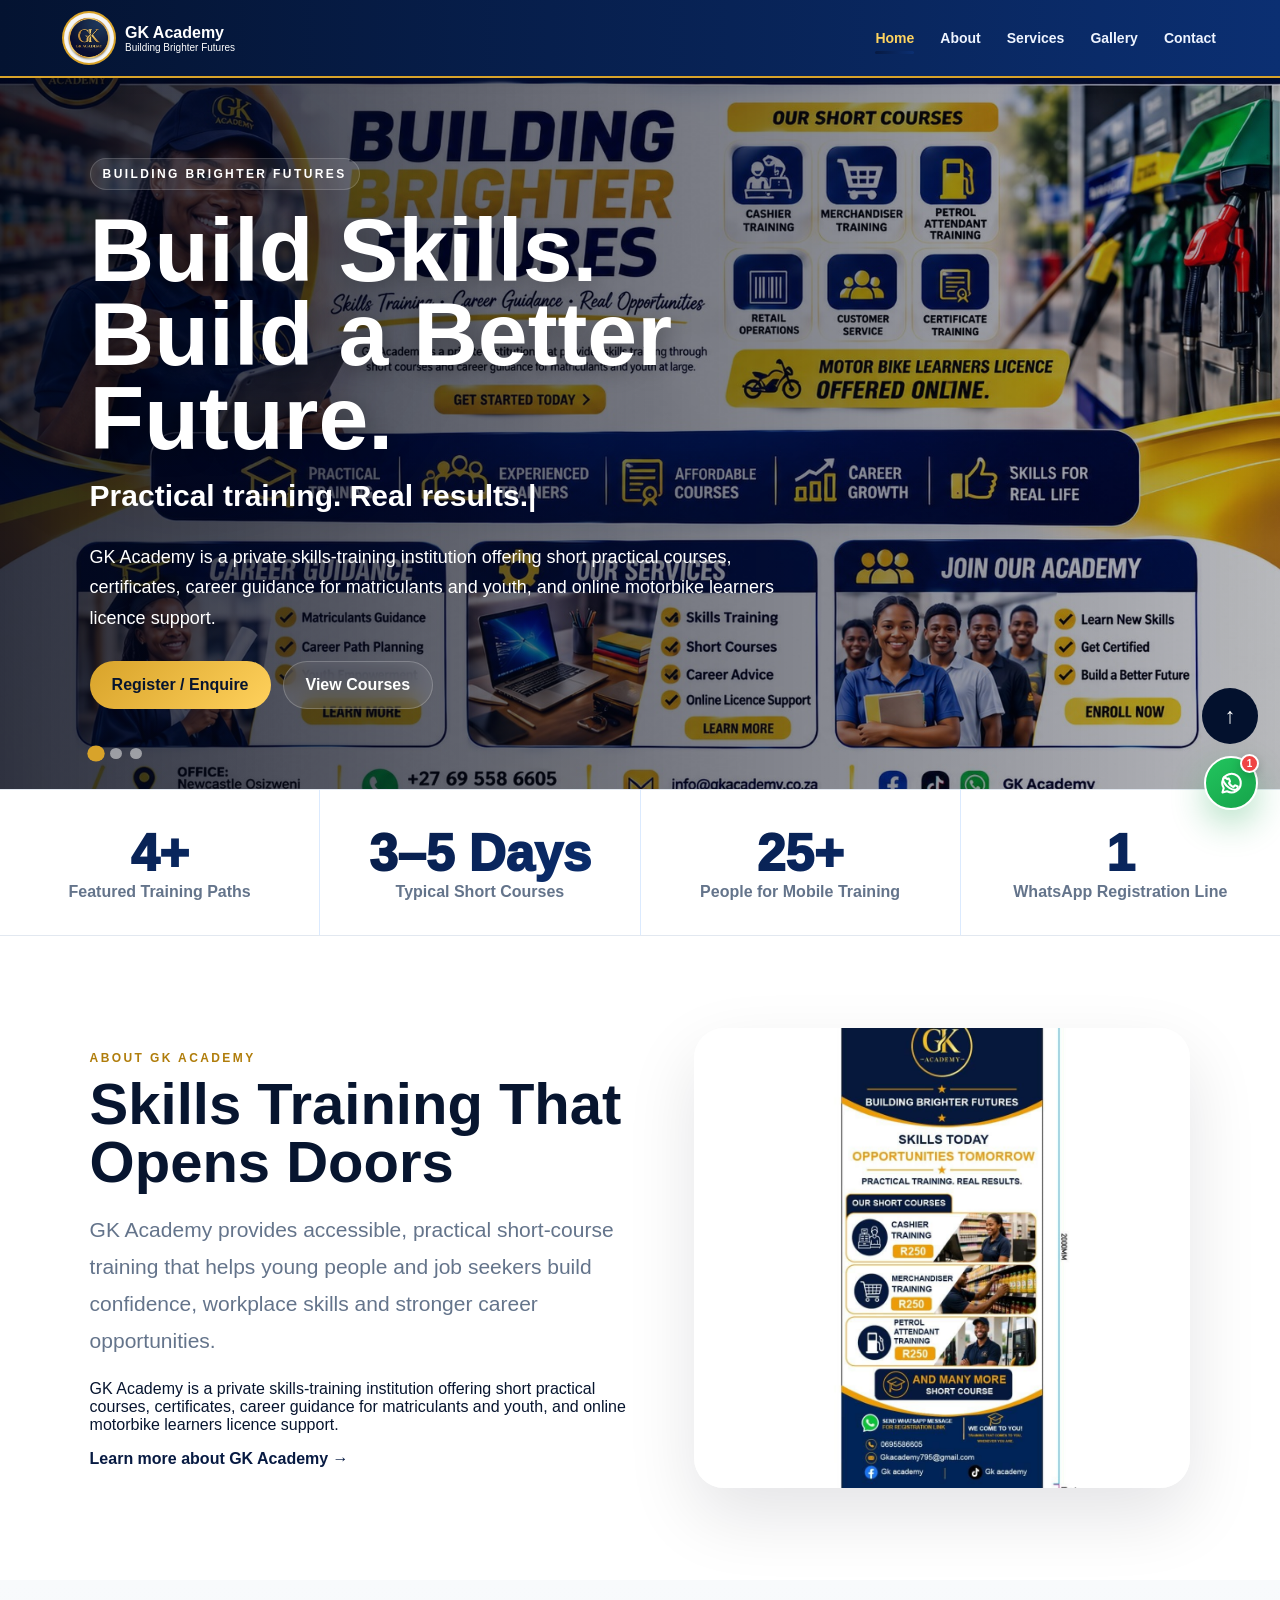
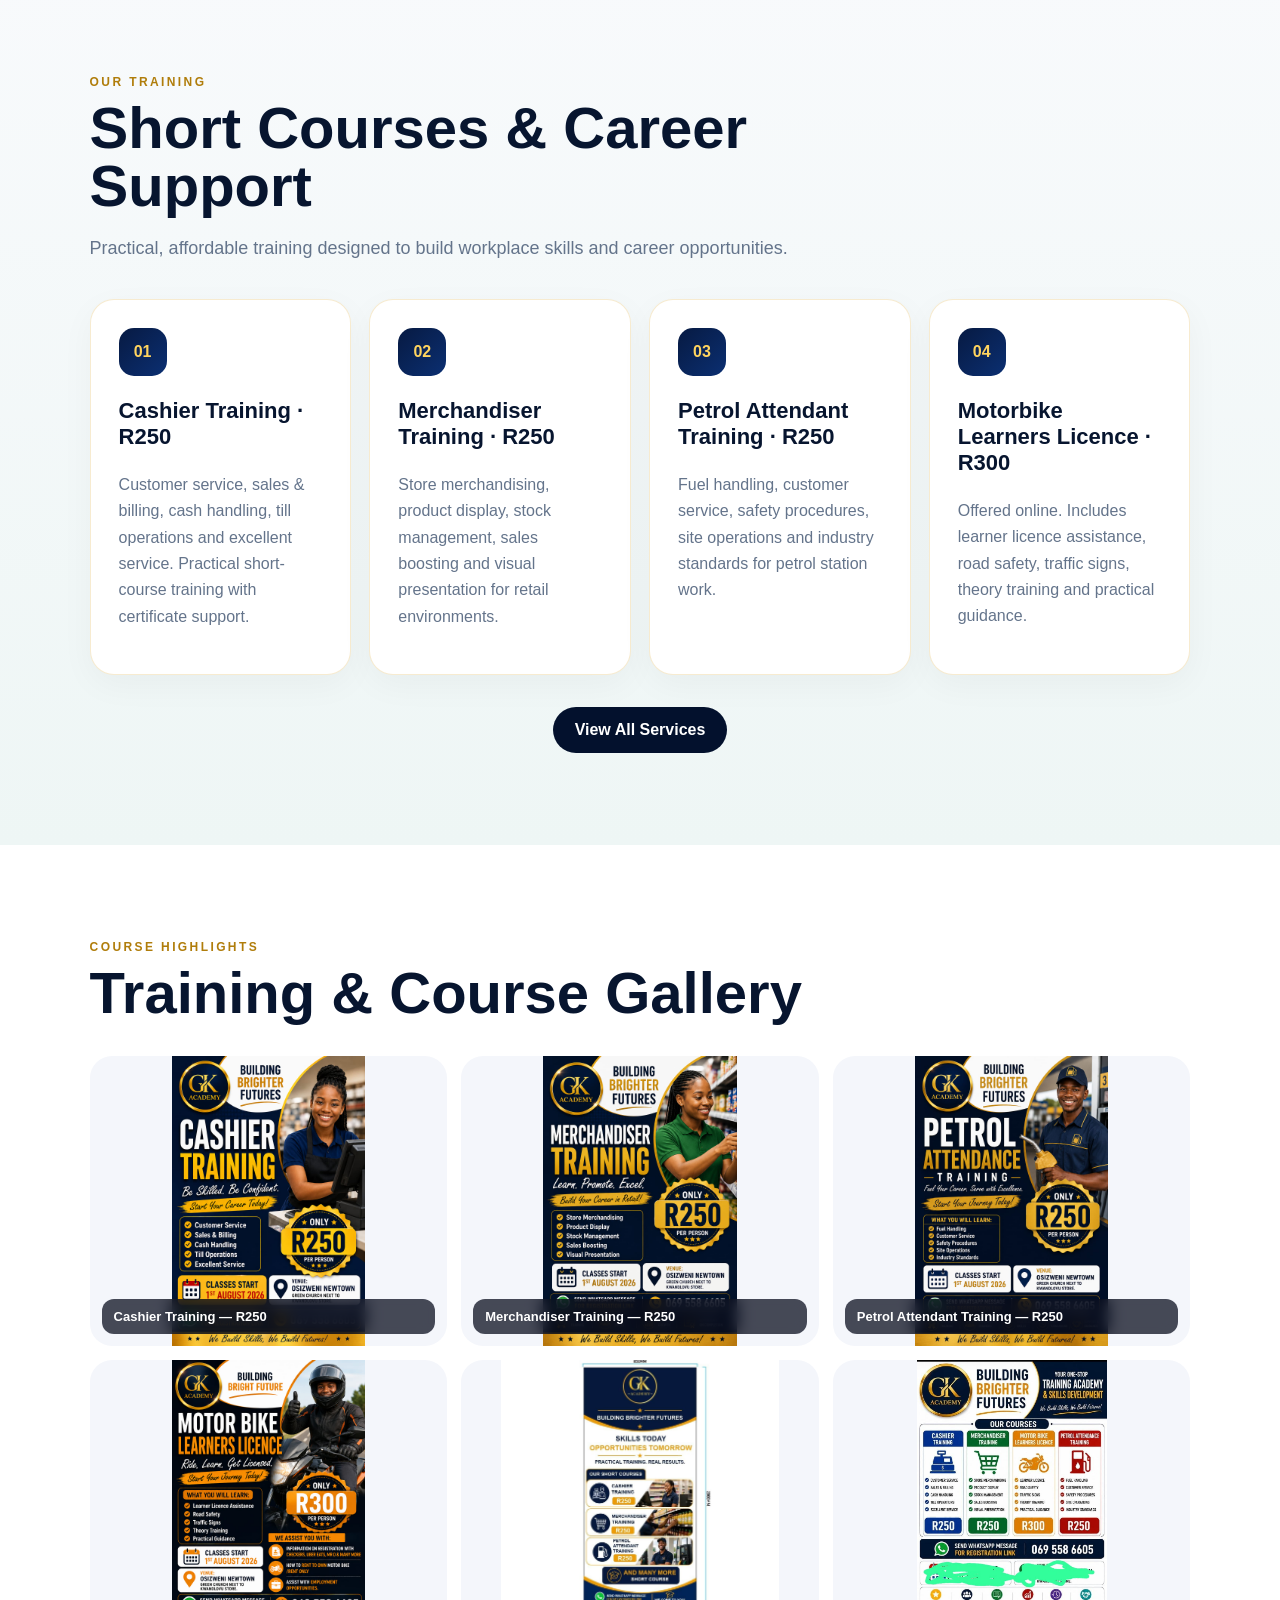
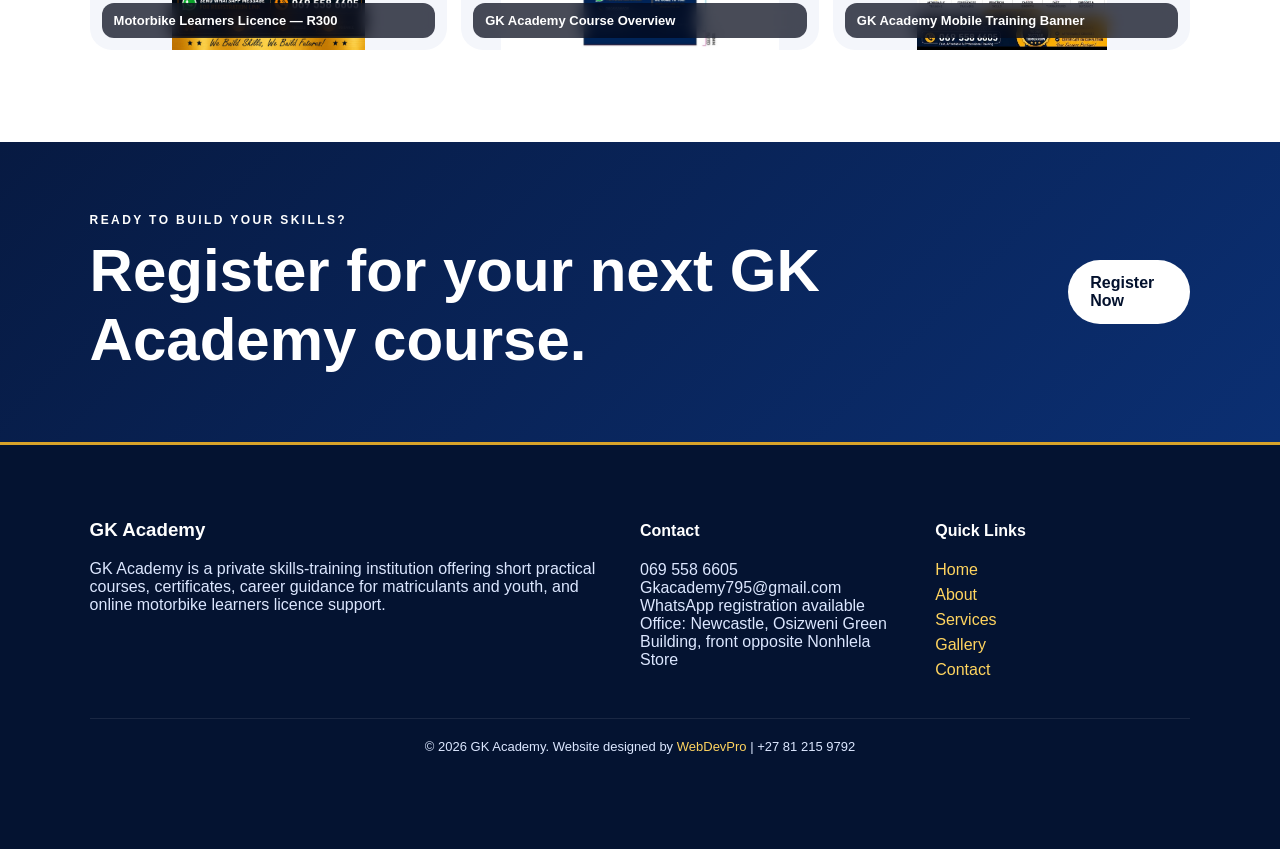
==== index.html @ dc9e260d "Add files via upload" ====
<!doctype html><html lang="en"><head><meta charset="UTF-8"><meta name="viewport" content="width=device-width,initial-scale=1"><meta name="theme-color" content="#071a42"><link rel="manifest" href="/manifest.webmanifest"><link rel="icon" href="/icons/icon-192.png"><link rel="apple-touch-icon" href="/icons/icon-192.png"><meta name="apple-mobile-web-app-capable" content="yes"><meta name="apple-mobile-web-app-status-bar-style" content="black-translucent"><link rel="stylesheet" href="/assets/style.css"><script src="/site-config.js"></script><title>GK Academy | Skills Training & Career Guidance</title></head><body data-page="home"><div id="siteHeader"></div><main><section id="top" class="hero"><div class="heroContent"><span class="eyebrow js-slogan"></span><h1 id="heroTitle"></h1><p class="heroTyping" id="heroType"></p><p class="heroDesc js-description"></p><div class="actions"><a class="btn primary waQuote" target="_blank">Register / Enquire</a><a class="btn glass" href="/services.html">View Courses</a></div></div><div class="dots"></div></section><section class="stats reveal"></section><section class="section split reveal"><div><span class="kicker">ABOUT GK ACADEMY</span><h2 class="js-about-heading"></h2><p class="lead js-about-intro"></p><p class="js-description"></p><a class="textLink" href="/about.html">Learn more about GK Academy →</a></div><img src="/images/posters/academy-overview.jpeg" alt="Featured project"></section><section class="section alt reveal"><div class="sectionHead"><span>OUR TRAINING</span><h2>Short Courses & Career Support</h2><p>Practical, affordable training designed to build workplace skills and career opportunities.</p></div><div class="grid" id="servicesPreview"></div><div class="center"><a class="btn dark" href="/services.html">View All Services</a></div></section><section class="section reveal"><div class="sectionHead"><span>COURSE HIGHLIGHTS</span><h2>Training & Course Gallery</h2></div><div class="gallery" id="galleryPreview"></div></section><section class="cta reveal"><div><span>READY TO BUILD YOUR SKILLS?</span><h2>Register for your next GK Academy course.</h2></div><a class="btn light" href="/contact.html">Register Now</a></section></main><div id="siteFooter"></div><script src="/assets/app.js"></script></body></html>
---- assets/style.css ----
:root{--primary:#0f766e;--secondary:#0ea5e9;--accent:#f59e0b;--dark:#0f172a;--muted:#64748b;--surface:#f8fafc;font-family:Inter,Arial,Helvetica,sans-serif;color:#0f172a;background:#fff;scroll-behavior:smooth}*{box-sizing:border-box}html,body{margin:0;min-height:100%}body{overflow-x:hidden}a{text-decoration:none;color:inherit}button,input,textarea,select{font:inherit}.header{height:78px;display:flex;align-items:center;justify-content:space-between;padding:0 max(5vw,22px);position:sticky;top:0;background:#ffffffee;backdrop-filter:blur(18px);z-index:80;box-shadow:0 2px 20px #0206170b}.brand{display:flex;align-items:center;gap:11px}.brand img{width:50px;height:50px;object-fit:contain}.brand span{display:flex;flex-direction:column}.brand strong{font-size:16px}.brand small{font-size:10px;color:var(--muted);max-width:190px}.desktopNav{display:flex;gap:26px}.desktopNav a{font-weight:700;font-size:14px;position:relative}.desktopNav a:after{content:"";position:absolute;left:0;right:100%;bottom:-8px;height:3px;border-radius:9px;background:linear-gradient(90deg,var(--primary),var(--secondary));transition:.25s}.desktopNav a:hover:after,.desktopNav a.active:after{right:0}.menuBtn{display:none;border:0;background:none;font-size:28px}.mobileMenu{display:none;position:fixed;top:78px;left:0;right:0;background:white;z-index:75;padding:20px 24px;gap:16px;box-shadow:0 18px 30px #02061720}.mobileMenu.open{display:grid}.mobileMenu a{font-weight:800;padding:8px 0}.hero{min-height:82vh;background-size:cover;background-position:center;display:flex;align-items:center;position:relative;color:white;padding:80px max(7vw,24px);overflow:hidden}.hero:before{content:"";position:absolute;width:420px;height:420px;border-radius:50%;background:radial-gradient(circle,var(--secondary),transparent 68%);filter:blur(50px);opacity:.18;right:-100px;top:-90px;animation:floatGlow 7s ease-in-out infinite}.heroContent{position:relative;max-width:820px;z-index:2}.eyebrow,.kicker,.sectionHead span,.cta span,.pageHero span{font-size:12px;font-weight:900;letter-spacing:.2em;text-transform:uppercase}.eyebrow{display:inline-flex;align-items:center;gap:8px;padding:8px 12px;border-radius:999px;background:#ffffff16;border:1px solid #ffffff2b}.hero h1{font-size:clamp(46px,7vw,92px);line-height:.94;margin:18px 0;max-width:950px}.heroEnter{animation:heroIn .8s cubic-bezier(.2,.8,.2,1)}.heroTyping{font-size:clamp(19px,2.4vw,30px);font-weight:850;min-height:45px;margin:0 0 12px;color:#dff8ff}.cursor{animation:blink .7s infinite}.heroDesc{font-size:18px;line-height:1.7;max-width:700px;color:#e2e8f0}.actions{display:flex;gap:12px;flex-wrap:wrap;margin-top:28px}.btn{border:0;padding:14px 22px;border-radius:999px;font-weight:900;display:inline-flex;align-items:center;justify-content:center;cursor:pointer;transition:.25s}.btn:hover{transform:translateY(-3px);box-shadow:0 12px 30px #02061728}.primary{background:linear-gradient(135deg,var(--primary),var(--secondary));color:#fff}.dark{background:var(--dark);color:#fff}.light{background:#fff;color:var(--dark)}.glass{background:#ffffff14;color:#fff;border:1px solid #ffffff36;backdrop-filter:blur(10px)}.dots{position:absolute;bottom:30px;display:flex;gap:8px;z-index:3}.dots button{width:11px;height:11px;border:0;border-radius:50%;opacity:.55;cursor:pointer}.dots .active{opacity:1;transform:scale(1.45);background:var(--accent)}.section{padding:92px max(7vw,24px)}.alt{background:linear-gradient(180deg,#f8fafc,#eef6f5)}.sectionHead{max-width:760px;margin-bottom:34px}.sectionHead h2,.split h2,.contactCard h2{font-size:clamp(34px,5vw,58px);line-height:1;margin:9px 0 18px}.sectionHead p,.lead,.leadSmall{color:var(--muted);font-size:18px;line-height:1.75}.lead{font-size:21px}.leadSmall{font-size:17px}.grid{display:grid;grid-template-columns:repeat(4,1fr);gap:18px}.grid.three{grid-template-columns:repeat(3,1fr)}.card{background:#fff;border:1px solid #e2e8f0;border-radius:24px;padding:28px;box-shadow:0 10px 34px #0206170a;transition:.28s;overflow:hidden;position:relative}.card:before{content:"";position:absolute;inset:auto -30% -65% auto;width:180px;height:180px;border-radius:50%;background:linear-gradient(135deg,var(--primary),var(--secondary));opacity:.08}.lift:hover{transform:translateY(-9px) rotateX(2deg);box-shadow:0 24px 60px #02061718}.cardIcon{width:48px;height:48px;border-radius:15px;display:grid;place-items:center;background:linear-gradient(135deg,var(--primary),var(--secondary));color:white;font-weight:900}.card h3{font-size:22px}.card p{line-height:1.65;color:var(--muted)}.serviceCard a,.textLink{font-weight:900;color:var(--primary)}.center{text-align:center;margin-top:32px}.stats{display:grid;grid-template-columns:repeat(4,1fr);gap:1px;background:#dbeafe;border-top:1px solid #e2e8f0;border-bottom:1px solid #e2e8f0}.stat{background:#fff;text-align:center;padding:34px 15px}.counterNum{font-size:clamp(34px,4vw,54px);font-weight:950;background:linear-gradient(135deg,var(--primary),var(--secondary));-webkit-background-clip:text;color:transparent}.stat span{color:var(--muted);font-weight:800}.split{display:grid;grid-template-columns:1.05fr .95fr;gap:55px;align-items:center}.split img{width:100%;height:460px;object-fit:cover;border-radius:30px;box-shadow:0 28px 70px #0206171c}.gallery{display:grid;grid-template-columns:repeat(3,1fr);gap:14px}.galleryItem{margin:0;position:relative;overflow:hidden;border-radius:22px;background:#e2e8f0}.galleryItem img{width:100%;height:290px;object-fit:cover;display:block;transition:.5s}.galleryItem:hover img{transform:scale(1.075)}.galleryItem figcaption{position:absolute;left:12px;right:12px;bottom:12px;background:#020617b8;color:#fff;padding:10px 12px;border-radius:12px;font-size:13px;font-weight:800;backdrop-filter:blur(8px)}.masonry .galleryItem:nth-child(2n) img{height:360px}.cta{padding:68px max(7vw,24px);display:flex;align-items:center;justify-content:space-between;gap:30px;background:linear-gradient(120deg,var(--primary),var(--secondary));color:white}.cta h2{font-size:clamp(34px,5vw,60px);margin:8px 0 0}.pageHero{min-height:46vh;background-size:cover;background-position:center;display:flex;align-items:center;color:white;padding:80px max(7vw,24px);background-image:linear-gradient(90deg,rgba(2,6,23,.84),rgba(2,6,23,.35)),url('/images/generated/hero-2.jpg')}.pageHero>div{max-width:850px}.pageHero h1{font-size:clamp(46px,7vw,82px);margin:12px 0;line-height:.95}.pageHero p{font-size:22px;min-height:35px}.contactGrid{display:grid;grid-template-columns:.85fr 1.15fr;gap:30px}.contactCard,.contactForm{padding:32px;border-radius:26px;background:#fff;border:1px solid #e2e8f0;box-shadow:0 12px 36px #0206170b}.contactForm{display:grid;gap:14px}.contactForm input,.contactForm textarea,.contactForm select{width:100%;border:1px solid #cbd5e1;border-radius:14px;padding:15px;background:#f8fafc}.faq{max-width:900px}.faq details{background:#fff;border:1px solid #e2e8f0;padding:20px;border-radius:16px;margin:10px 0}.faq summary{font-weight:900;cursor:pointer}.faq p{color:var(--muted);line-height:1.65}footer{background:#07111f;color:#cbd5e1;padding:55px max(7vw,24px) 95px}.footerGrid{display:grid;grid-template-columns:2fr 1fr 1fr;gap:40px}.footerGrid h3,.footerGrid h4{color:#fff}.footerGrid a{display:block;margin:7px 0}.footerBottom{border-top:1px solid #ffffff16;margin-top:32px;padding-top:20px;text-align:center;font-size:13px}.chatButton,.backTop{position:fixed;right:22px;border:0;border-radius:50%;width:56px;height:56px;display:grid;place-items:center;z-index:65;cursor:pointer}.chatButton{bottom:90px;background:#22c55e;color:#fff;font-size:25px}.backTop{bottom:156px;background:var(--dark);color:#fff;font-size:22px}.pulse{animation:pulse 2.1s infinite}.chatBox{position:fixed;right:22px;bottom:156px;width:min(390px,calc(100vw - 28px));height:min(600px,72vh);background:#fff;border-radius:24px;z-index:64;box-shadow:0 26px 80px #02061750;display:flex;flex-direction:column;overflow:hidden;border:1px solid #e2e8f0}.chatHead{background:linear-gradient(135deg,var(--primary),var(--secondary));color:white;padding:16px 18px;display:flex;justify-content:space-between;align-items:center}.chatHead div{display:flex;flex-direction:column}.chatHead small{opacity:.85}.chatHead button{border:0;background:#ffffff18;color:white;border-radius:50%;width:34px;height:34px}.chatMessages{padding:16px;display:flex;flex-direction:column;gap:10px;overflow:auto;flex:1;background:#f8fafc}.bubble{padding:11px 13px;border-radius:15px;max-width:86%;line-height:1.45;font-size:14px}.bubble.bot{background:white;border:1px solid #e2e8f0;align-self:flex-start}.bubble.user{background:linear-gradient(135deg,var(--primary),var(--secondary));color:#fff;align-self:flex-end}.quickReplies{padding:12px;display:grid;grid-template-columns:1fr 1fr;gap:8px}.quickReplies button{border:1px solid #cbd5e1;background:#fff;border-radius:12px;padding:10px;font-weight:800;cursor:pointer}.chatInput{display:flex;padding:12px;border-top:1px solid #e2e8f0;gap:8px}.chatInput input{flex:1;border:1px solid #cbd5e1;border-radius:999px;padding:12px 14px}.chatInput button{width:44px;border:0;border-radius:50%;background:var(--primary);color:#fff}.full{width:calc(100% - 24px);margin:12px}.mobileFooter{display:none}.installNudge{position:fixed;left:22px;bottom:22px;z-index:67;background:#fff;border-radius:18px;box-shadow:0 18px 55px #02061738;border:1px solid #e2e8f0;padding:14px;display:flex;align-items:center;gap:12px;max-width:430px}.installSymbol{font-size:24px;color:var(--primary);font-weight:900}.installNudge div{display:flex;flex-direction:column;flex:1}.installNudge small{font-size:12px;color:var(--muted)}.installNudge button{border:0;border-radius:999px;padding:9px 13px;background:var(--primary);color:#fff;font-weight:900}.installNudge .nudgeClose{background:#e2e8f0;color:#334155;padding:6px 9px}.modalShade{position:fixed;inset:0;background:#0206179c;z-index:100;display:grid;place-items:center;padding:20px}.installHelp{background:#fff;border-radius:24px;padding:30px;max-width:420px;text-align:center}.installIcon{font-size:42px;color:var(--primary)}.reveal{opacity:0;transform:translateY(28px);transition:opacity .7s ease,transform .7s ease}.reveal.visible{opacity:1;transform:none}@keyframes blink{50%{opacity:0}}@keyframes heroIn{from{opacity:0;transform:translateY(28px) scale(.98)}to{opacity:1;transform:none}}@keyframes pulse{0%,100%{box-shadow:0 0 0 0 #22c55e55}50%{box-shadow:0 0 0 15px #22c55e00}}@keyframes floatGlow{50%{transform:translate(-35px,30px) scale(1.12)}}@media(max-width:950px){.grid,.grid.three{grid-template-columns:1fr 1fr}.split,.contactGrid{grid-template-columns:1fr}.desktopNav{display:none}.menuBtn{display:block}.footerGrid{grid-template-columns:1fr 1fr}.gallery{grid-template-columns:1fr 1fr}}@media(max-width:700px){body{padding-bottom:72px}.header{height:70px}.brand img{width:44px;height:44px}.hero{min-height:78vh;padding-top:65px}.hero h1{font-size:clamp(42px,13vw,68px)}.heroDesc{font-size:16px}.section{padding:68px 20px}.grid,.grid.three,.stats,.gallery{grid-template-columns:1fr}.stat{padding:24px}.split img{height:300px}.cta{display:block;padding:50px 20px}.cta .btn{margin-top:22px}.footerGrid{grid-template-columns:1fr}.mobileFooter{position:fixed;display:grid;grid-template-columns:repeat(4,1fr);left:10px;right:10px;bottom:10px;z-index:90;border-radius:20px;overflow:hidden;background:linear-gradient(135deg,var(--primary),var(--secondary));box-shadow:0 12px 38px #02061750;border:1px solid #ffffff35}.mobileFooter a,.mobileFooter button{min-height:62px;border:0;background:transparent;color:#fff;display:flex;flex-direction:column;align-items:center;justify-content:center;gap:4px;font-size:18px;font-weight:900;cursor:pointer}.mobileFooter span{font-size:10px}.mobileFooter a:nth-child(2),.mobileFooter button{background:#ffffff12}.chatButton{bottom:88px}.backTop{bottom:150px}.chatBox{bottom:90px;right:10px;width:calc(100vw - 20px);height:min(620px,76vh)}.installNudge{left:10px;right:10px;bottom:86px;max-width:none}.masonry .galleryItem:nth-child(2n) img,.galleryItem img{height:260px}}


/* =========================================================
   WEBDEVPRO ULTRA MAX 2 — PREMIUM MOBILE UI
   ========================================================= */
.mobileFooter svg,.chatButton svg,.chatHead svg,.chatInput svg,.chatContinue svg{
  width:24px;height:24px;fill:none;stroke:currentColor;stroke-width:1.85;
  stroke-linecap:round;stroke-linejoin:round;
}
.chatButton{
  width:54px;height:54px;background:linear-gradient(145deg,#22c55e,#16a34a);
  box-shadow:0 14px 35px rgba(22,163,74,.32);border:2px solid #fff;
}
.chatButton svg{width:27px;height:27px}
.chatBadge{
  position:absolute;top:-4px;right:-3px;width:19px;height:19px;border-radius:50%;
  display:grid;place-items:center;background:#ef4444;color:#fff;font-size:10px;font-weight:900;
  border:2px solid #fff;box-shadow:0 3px 10px #02061730;
}
.chatBox.compact{
  width:min(360px,calc(100vw - 28px));height:auto;max-height:560px;border-radius:20px;
  overflow:hidden;border:1px solid rgba(148,163,184,.30);box-shadow:0 26px 70px rgba(2,6,23,.34);
}
.chatHead{padding:12px 14px;min-height:62px}
.chatIdentity{display:flex;align-items:center;gap:10px}
.chatAvatar{
  width:36px;height:36px;border-radius:12px;display:grid;place-items:center;
  background:rgba(255,255,255,.16);border:1px solid rgba(255,255,255,.22)
}
.chatAvatar svg{width:22px;height:22px}
.chatIdentity b{font-size:14px;line-height:1.15}
.chatIdentity small{display:flex!important;align-items:center;gap:5px;font-size:10.5px;margin-top:3px;opacity:.88}
.onlineDot{width:7px;height:7px;border-radius:50%;background:#7bf59a;box-shadow:0 0 0 3px rgba(123,245,154,.16)}
.chatClose{
  width:32px!important;height:32px!important;display:grid!important;place-items:center!important;
  background:rgba(255,255,255,.13)!important;border:1px solid rgba(255,255,255,.18)!important
}
.chatClose svg{width:18px;height:18px}
.chatMessages{flex:none;min-height:90px;max-height:245px;padding:12px;gap:8px}
.bubble{padding:9px 11px;border-radius:14px;font-size:13px;line-height:1.4;max-width:87%}
.bubble.subtle{font-size:11.5px;color:#64748b;background:#f1f5f9}
.quickReplies{padding:10px 11px 11px;gap:7px;border-top:1px solid #edf2f7;background:#fff}
.quickReplies button{
  padding:9px 8px;border-radius:11px;font-size:11.5px;line-height:1.25;
  color:#334155;background:#fff;transition:.2s;
}
.quickReplies button:hover{
  color:var(--primary);border-color:var(--primary);background:#f8fafc;transform:translateY(-1px)
}
.chatInput{padding:9px 10px;gap:7px;background:#fff}
.chatInput input{min-width:0;padding:10px 12px;font-size:12.5px;background:#f8fafc}
.chatInput button{
  width:38px;height:38px;flex:0 0 38px;display:grid;place-items:center;
  background:linear-gradient(135deg,var(--primary),var(--secondary));box-shadow:0 6px 16px rgba(15,23,42,.13)
}
.chatInput button svg{width:18px;height:18px}
.chatContinue{
  margin:9px 10px 11px;min-height:42px;display:flex;align-items:center;justify-content:center;gap:8px;
  border-radius:12px;background:#22c55e;color:#fff;font-weight:900;font-size:12.5px;
  box-shadow:0 10px 20px rgba(34,197,94,.20);transition:.2s
}
.chatContinue:hover{transform:translateY(-1px);filter:brightness(.98)}
.chatContinue svg{width:19px;height:19px}

@media(max-width:700px){
  body{padding-bottom:88px}
  .mobileFooter{
    left:8px;right:8px;bottom:8px;grid-template-columns:repeat(5,1fr);min-height:68px;
    border-radius:22px;padding:5px 5px calc(5px + env(safe-area-inset-bottom));
    background:linear-gradient(135deg,var(--dark),var(--primary) 48%,var(--secondary));
    border:1px solid rgba(255,255,255,.17);
    box-shadow:0 16px 42px rgba(2,6,23,.34),inset 0 1px 0 rgba(255,255,255,.08);
    overflow:visible;backdrop-filter:blur(18px)
  }
  .mobileFooter a,.mobileFooter button{
    position:relative;min-height:56px;padding:5px 2px;border-radius:16px;gap:4px;
    color:rgba(255,255,255,.78);background:transparent!important;transition:.2s ease
  }
  .mobileFooter a.active{color:#fff;background:rgba(255,255,255,.11)!important}
  .mobileFooter a.active:after{
    content:"";position:absolute;bottom:1px;left:50%;transform:translateX(-50%);
    width:20px;height:3px;border-radius:999px;background:var(--accent)
  }
  .footerIcon{width:34px;height:32px;border-radius:11px;display:grid;place-items:center;transition:.2s ease}
  .mobileFooter a.active .footerIcon{
    background:rgba(255,255,255,.12);box-shadow:inset 0 0 0 1px rgba(255,255,255,.08)
  }
  .footerIcon svg{width:22px;height:22px}
  .waIcon{color:#fff;background:#22c55e!important;box-shadow:0 7px 17px rgba(34,197,94,.25)}
  .footerLabel{font-size:9.5px!important;font-weight:800!important;letter-spacing:.01em;line-height:1}
  .mobileFooter a:active,.mobileFooter button:active{transform:scale(.96)}

  .chatButton{right:13px;bottom:88px;width:50px;height:50px}
  .backTop{right:15px;bottom:144px;width:42px;height:42px}

  /* Main requested fix: chatbot no longer takes over the phone */
  .chatBox.compact{
    right:10px;bottom:88px;width:min(326px,calc(100vw - 20px));
    height:auto;max-height:54vh;border-radius:18px
  }
  .chatMessages{max-height:180px;min-height:78px;padding:10px}
  .quickReplies{grid-template-columns:1fr 1fr;padding:8px}
  .quickReplies button{font-size:10.8px;padding:8px 6px}
  .bubble{font-size:12px;padding:8px 10px}
  .bubble.subtle{font-size:10.8px}
  .chatHead{padding:10px 12px;min-height:56px}
  .chatAvatar{width:32px;height:32px;border-radius:10px}
  .chatAvatar svg{width:19px;height:19px}
  .chatIdentity b{font-size:13px}
  .chatIdentity small{font-size:9.8px}
  .chatInput{padding:7px 8px}
  .chatInput input{padding:9px 11px;font-size:12px}
  .chatInput button{width:36px;height:36px;flex-basis:36px}
  .chatContinue{margin:7px 8px 9px;min-height:39px;font-size:12px}

  .installNudge{left:10px;right:10px;bottom:84px;max-width:none;border-radius:15px;padding:10px}
  .installNudge small{display:none}
}
/* GK Academy brand refinements */
:root{--gold:#d8a32a;--navy:#071a42;--navy2:#0b2f72}
body{background:#fff;color:#07152f}
.header{background:linear-gradient(90deg,#041331,#0b2f72);border-bottom:2px solid #d8a32a}
.brand img{border-radius:50%;box-shadow:0 0 0 2px #d8a32a;object-fit:cover;background:#fff}
.brand strong,.brand small{color:#fff}
.desktopNav a{color:#eef4ff}.desktopNav a.active,.desktopNav a:hover{color:#ffd45f}
.hero{min-height:72vh;background-position:center;background-size:cover}
.hero:before{content:"";position:absolute;inset:0;background:linear-gradient(90deg,rgba(2,10,28,.9),rgba(2,10,28,.55),rgba(2,10,28,.18));pointer-events:none}
.heroContent{position:relative;z-index:2;max-width:720px}
.hero h1{color:#fff;text-shadow:0 4px 22px rgba(0,0,0,.35)}
.heroDesc,.heroTyping,.eyebrow{color:#fff}
.btn.primary{background:linear-gradient(135deg,#d8a32a,#ffd15c);color:#07152f;border:none}
.btn.primary:hover{filter:brightness(1.04)}
.cardIcon{background:linear-gradient(135deg,#071a42,#0b2f72);color:#ffd45f}
.card{border:1px solid rgba(216,163,42,.22)}
.kicker,.sectionHead span{color:#b07d0b}
.cta{background:linear-gradient(135deg,#071a42,#0b2f72)}
.pageHero{background:linear-gradient(135deg,#071a42,#0b2f72 60%,#c28c16);color:#fff}
.pageHero h1,.pageHero p,.pageHero span{color:#fff}
.galleryItem img{object-fit:contain;background:#f4f6fb}
.gallery.masonry .galleryItem img{max-height:780px}
footer{background:#041331;color:#dce7ff;border-top:3px solid #d8a32a}
footer a{color:#ffd45f}
.mobileFooter{border-top:2px solid #d8a32a}
.mobileFooter a.active,.mobileFooter button:hover,.mobileFooter a:hover{color:#d8a32a}
.chatHead{background:linear-gradient(135deg,#071a42,#0b2f72)}
.chatContinue{background:#d8a32a;color:#07152f}
@media (max-width:760px){.hero{min-height:78vh}.heroContent{padding-top:30px}.brand small{display:none}.galleryItem img{max-height:520px}}
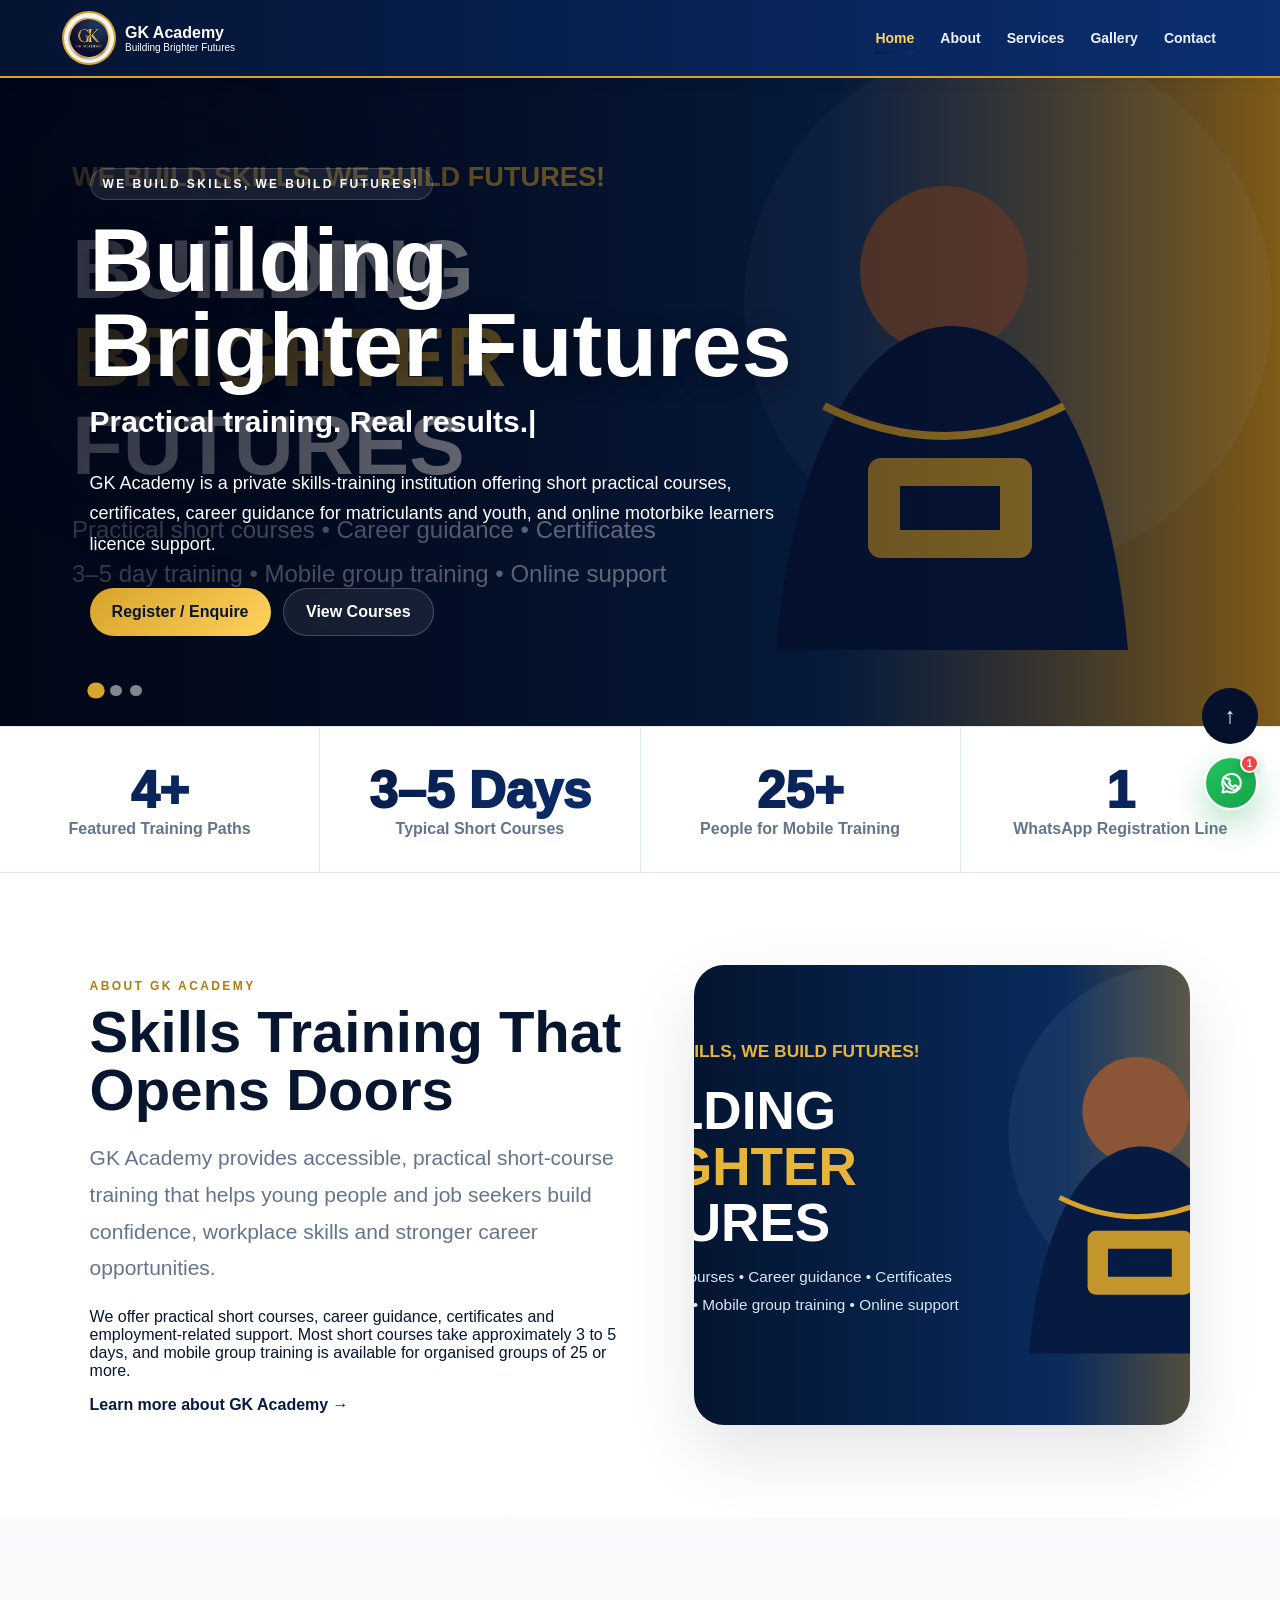
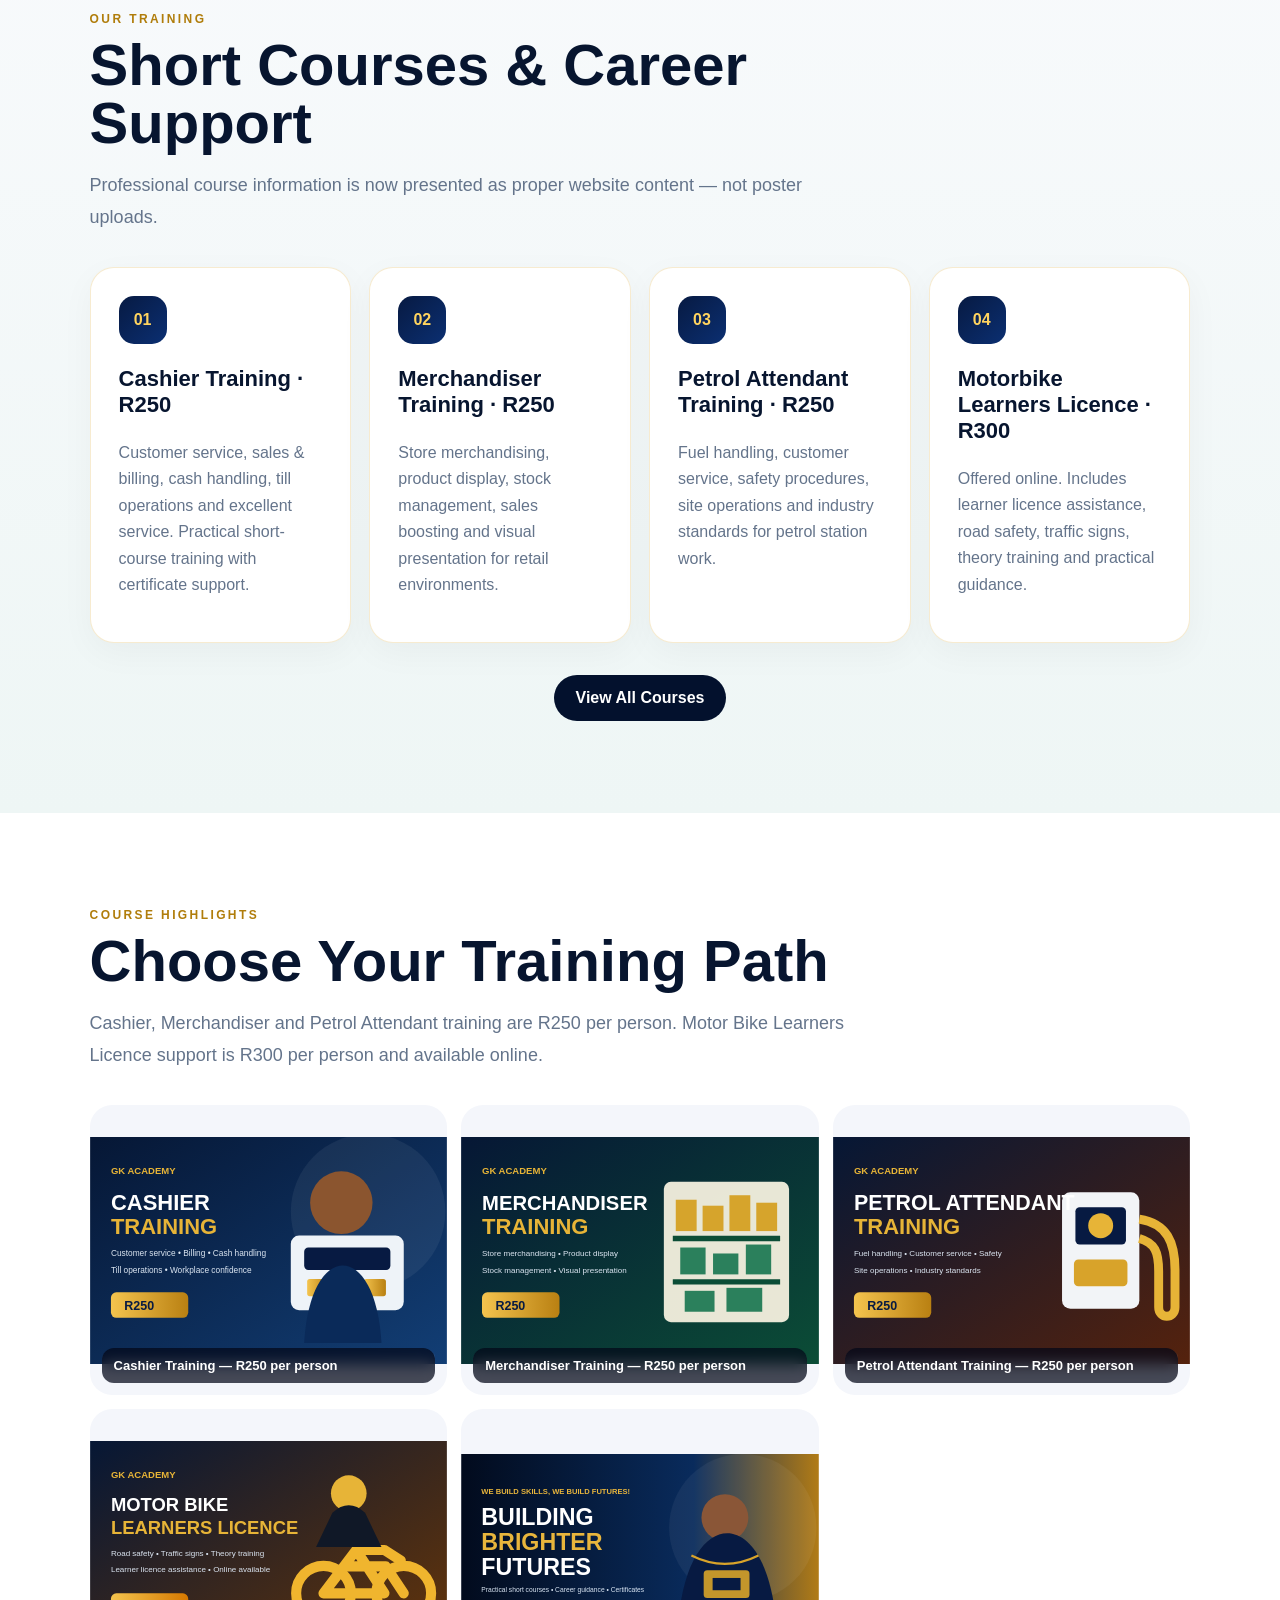
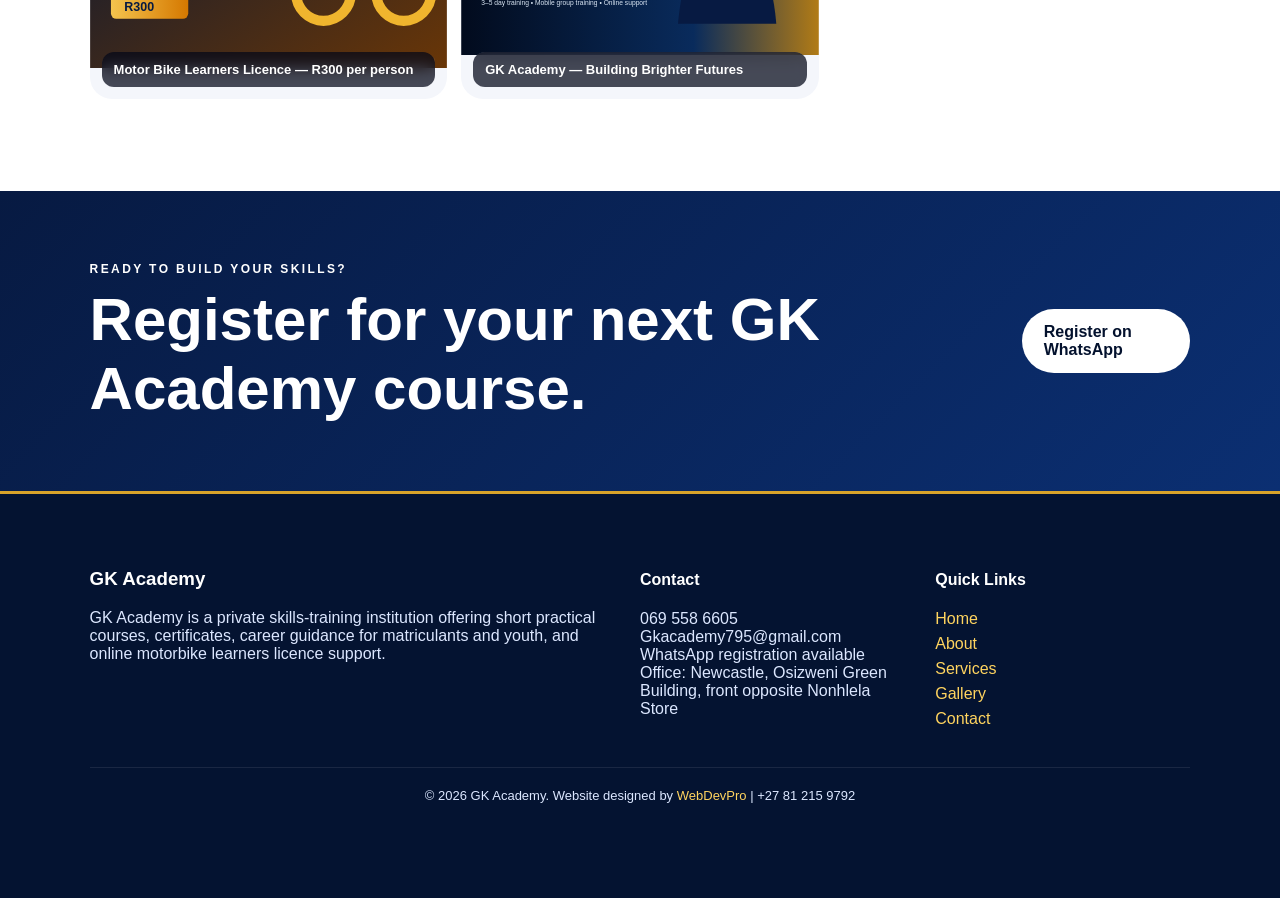
==== commit 6a222b01: "Redesign homepage and remove poster imagery" ====
--- a/index.html
+++ b/index.html
@@ -1 +1 @@
-<!doctype html><html lang="en"><head><meta charset="UTF-8"><meta name="viewport" content="width=device-width,initial-scale=1"><meta name="theme-color" content="#071a42"><link rel="manifest" href="/manifest.webmanifest"><link rel="icon" href="/icons/icon-192.png"><link rel="apple-touch-icon" href="/icons/icon-192.png"><meta name="apple-mobile-web-app-capable" content="yes"><meta name="apple-mobile-web-app-status-bar-style" content="black-translucent"><link rel="stylesheet" href="/assets/style.css"><script src="/site-config.js"></script><title>GK Academy | Skills Training & Career Guidance</title></head><body data-page="home"><div id="siteHeader"></div><main><section id="top" class="hero"><div class="heroContent"><span class="eyebrow js-slogan"></span><h1 id="heroTitle"></h1><p class="heroTyping" id="heroType"></p><p class="heroDesc js-description"></p><div class="actions"><a class="btn primary waQuote" target="_blank">Register / Enquire</a><a class="btn glass" href="/services.html">View Courses</a></div></div><div class="dots"></div></section><section class="stats reveal"></section><section class="section split reveal"><div><span class="kicker">ABOUT GK ACADEMY</span><h2 class="js-about-heading"></h2><p class="lead js-about-intro"></p><p class="js-description"></p><a class="textLink" href="/about.html">Learn more about GK Academy →</a></div><img src="/images/posters/academy-overview.jpeg" alt="Featured project"></section><section class="section alt reveal"><div class="sectionHead"><span>OUR TRAINING</span><h2>Short Courses & Career Support</h2><p>Practical, affordable training designed to build workplace skills and career opportunities.</p></div><div class="grid" id="servicesPreview"></div><div class="center"><a class="btn dark" href="/services.html">View All Services</a></div></section><section class="section reveal"><div class="sectionHead"><span>COURSE HIGHLIGHTS</span><h2>Training & Course Gallery</h2></div><div class="gallery" id="galleryPreview"></div></section><section class="cta reveal"><div><span>READY TO BUILD YOUR SKILLS?</span><h2>Register for your next GK Academy course.</h2></div><a class="btn light" href="/contact.html">Register Now</a></section></main><div id="siteFooter"></div><script src="/assets/app.js"></script></body></html>
+<!doctype html><html lang="en"><head><meta charset="UTF-8"><meta name="viewport" content="width=device-width,initial-scale=1"><meta name="theme-color" content="#071a42"><link rel="manifest" href="/manifest.webmanifest"><link rel="icon" href="/icons/icon-192.png"><link rel="apple-touch-icon" href="/icons/icon-192.png"><meta name="apple-mobile-web-app-capable" content="yes"><meta name="apple-mobile-web-app-status-bar-style" content="black-translucent"><link rel="stylesheet" href="/assets/style.css"><script src="/site-config.js"></script><script src="/gk-redesign.js"></script><title>GK Academy | Skills Training & Career Guidance</title></head><body data-page="home"><div id="siteHeader"></div><main><section id="top" class="hero"><div class="heroContent"><span class="eyebrow">WE BUILD SKILLS, WE BUILD FUTURES!</span><h1 id="heroTitle"></h1><p class="heroTyping" id="heroType"></p><p class="heroDesc js-description"></p><div class="actions"><a class="btn primary waQuote" target="_blank">Register / Enquire</a><a class="btn glass" href="/services.html">View Courses</a></div></div><div class="dots"></div></section><section class="stats reveal"></section><section class="section split reveal"><div><span class="kicker">ABOUT GK ACADEMY</span><h2 class="js-about-heading"></h2><p class="lead js-about-intro"></p><p>We offer practical short courses, career guidance, certificates and employment-related support. Most short courses take approximately 3 to 5 days, and mobile group training is available for organised groups of 25 or more.</p><a class="textLink" href="/about.html">Learn more about GK Academy →</a></div><img src="/images/generated/academy-hero.svg" alt="GK Academy practical skills training"></section><section class="section alt reveal"><div class="sectionHead"><span>OUR TRAINING</span><h2>Short Courses & Career Support</h2><p>Professional course information is now presented as proper website content — not poster uploads.</p></div><div class="grid" id="servicesPreview"></div><div class="center"><a class="btn dark" href="/services.html">View All Courses</a></div></section><section class="section reveal"><div class="sectionHead"><span>COURSE HIGHLIGHTS</span><h2>Choose Your Training Path</h2><p>Cashier, Merchandiser and Petrol Attendant training are R250 per person. Motor Bike Learners Licence support is R300 per person and available online.</p></div><div class="gallery" id="galleryPreview"></div></section><section class="cta reveal"><div><span>READY TO BUILD YOUR SKILLS?</span><h2>Register for your next GK Academy course.</h2></div><a class="btn light waQuote" target="_blank">Register on WhatsApp</a></section></main><div id="siteFooter"></div><script src="/assets/app.js"></script></body></html>
